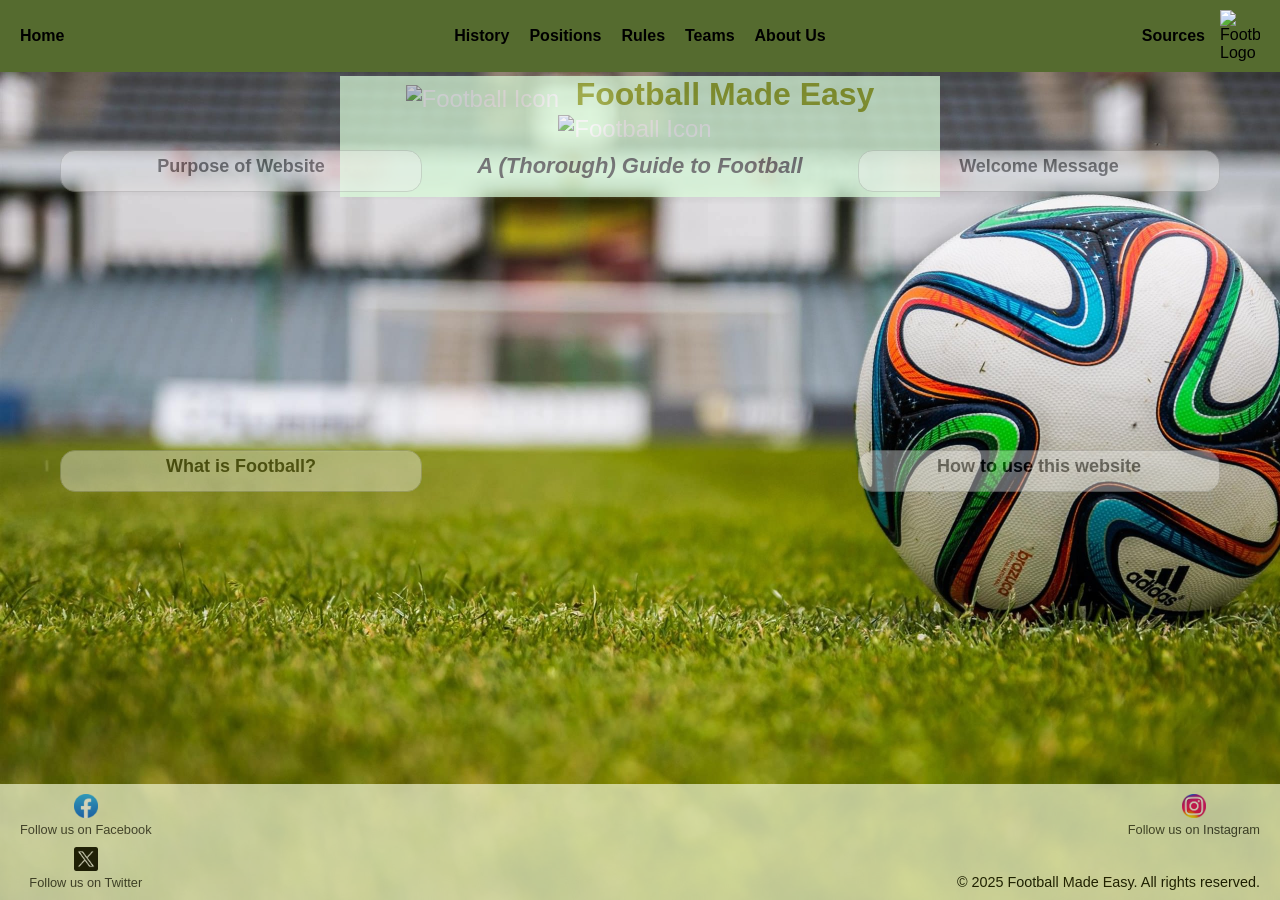
==== index.html @ 869b9be3 "Thirty-Eight Commit" ====
<!DOCTYPE html>
<html lang="en">
<head>
  <meta charset="UTF-8">
  <title>Football Made Easy</title>
  <meta name="viewport" content="width=device-width, initial-scale=1.0">
  <meta name="description" content="Football Made Easy - Learn football rules, history, and positions.">
  <link rel="icon" type="image/png" href="../assets/Football Design.png">
  <link rel="stylesheet" href="./public/style.css">

</head>

<body class = "page-background">

  <!-- Top -->
  <header>
    <nav class="nav-left">
      <a href="index.html">Home</a>
    </nav>

    <nav class="nav-center">
      <a href="./public/history.html">History</a>
      <a href="./public/positions.html">Positions</a>
      <a href="./public/rules.html">Rules</a>
      <a href="./public/teams.html">Teams</a>
      <a href="./public/aboutus.html">About Us</a>
    </nav>

    <nav class="right-section">
      <a href="./public/sources.html">Sources</a>
      <img src="../assets/Football Design.png" alt="Football Logo">
    </nav>
  </header>

  <!-- Main content -->
  <main style = "background: none !important">
  <div class="center-title">
    <img src="../assets/boy_kick.png" alt="Football Icon" class="title-image">
    <h1 style = "color: rgb(143, 163, 30);">Football Made Easy</h1>
    <img src="../assets/Football Design.png" alt="Football Icon" class="title-image">
    <h2>A (Thorough) Guide to Football</h2>
  </div>
</main>

  <div class="rounded-rectangle grow">
    <h2>Purpose of Website</h2>
    <p>Football Made Easy is a informative website that gives the fundamentals of football(Soccer). With short and clear explanations, it breaks down the complex aspects of the game such as history, player positions, rules, and Teams . The website offers a clean layout and interactive features that makes the learning both easy and enjoyable. Football Made Easy is a reliable and engaging starting point on your journey into the world of football. </p>
  </div>
  <div class="rounded-rectangle2 grow">
    <h2>What is Football?</h2>
    <p> Football is a game that involves two teams of 11 players that are on the field who try to maneuver the ball into the other team’s goal without using their hands or arms(besides the goalkeeper). The team with the most goals wins. The sport can be played almost anywhere, from football fields to gymnasiums and even to the beach.</p>
  </div>
  <div class="rounded-rectangle3 grow">
    <h2>Welcome Message</h2>
    <p> Welcome to this website, in here you will learn about the history, different positions with their own purpose, basic rules that you need to know to play football, and popular teams from all over the world. </p>
  </div>
    <div class="rounded-rectangle4 grow">
    <h2>How to use this website</h2>
    <p> In the top part of the page you can find different web pages that you can use to learn football. At the bottom part you can find links of our social media to put your comments or suggestions. There are also interactive tools that you can use like in the positions you can know whats your position based on your playstle. </p>
  </div>

  <!-- Footer -->
  <footer>
    <div class="social">
      <figure>
        <img src="../assets/facebook-logo.png" alt="Facebook">
        <figcaption>Follow us on Facebook</figcaption>
      </figure>
      <figure>
        <img src="../assets/twitter-x-logo.webp" alt="Twitter/X">
        <figcaption>Follow us on Twitter</figcaption>
      </figure>
    </div>
    <div class="social">
      <figure>
        <img src="../assets/Instagram-Logo.png" alt="Instagram">
        <figcaption>Follow us on Instagram</figcaption>
      </figure>
    </div>
    <div class="copyright">
      © 2025 Football Made Easy. All rights reserved.
    </div>
  </footer>

  <script src="script.js"></script>
</body>
</html>
---- public/style.css ----
body {
  margin: 0;
  padding: 0;
  font-family: Arial, sans-serif;
}

header {
  background-color: rgb(85, 107, 47);
  display: flex;
  justify-content: space-between;
  align-items: center;
  padding: 10px 20px;
}

.nav-left {
  display: flex;
  justify-content: left
}

.nav-center {
  display: flex;
  gap: 20px;
  justify-content: center;
  flex: 1
}

.right-section {
  display: flex;
  align-items: center;
  justify-content: right;
  gap: 15px;
}

.right-section img {
  width: 40px;
  height: auto;
}

nav {
  display: flex;
  gap: 20px;
  flex: 1;
  justify-content: center;
}

nav a {
  text-decoration: none;
  color: black;
  font-weight: bold;
  font-size: 16px;
  transition: font-size 0.2s;
}

nav a:hover {
  text-decoration: underline;
  color:rgba(0, 173, 9, 0.233);
  font-size: 24px
}

main {
  flex: 1; /* required for sticky footer */
  background-color: rgb(198, 216, 112);
  display: flex;
  justify-content: center;
  align-items: flex-start;
  color: white;
  font-size: 1.5em;
  padding: 0;
  margin: 0;
}

.page-background {
    background-image: url('../assets/Football-Background.jpg'); 
    background-size: cover;
    background-repeat: no-repeat;
    height: auto;
    position: relative;
    overflow-x: hidden;
}


footer {
  background-color: rgb(239, 245, 210);
  opacity: 70%;
  display: flex;
  justify-content: space-between;
  align-items: flex-start;
  padding: 10px 20px;
  position: relative;
  flex-wrap: wrap;        
  box-sizing: border-box; 
  width: 100%;            
  overflow-x: hidden;
}

.social {
  display: flex;
  flex-direction: column;
  gap: 10px;
}

.social img {
  width: 24px;
  height: 24px;
}

.social-right {
  position: absolute;
  right: 20px;
  bottom: 10px;
}

figure {
  margin: 0;
  text-align: center;
}

figcaption {
  font-size: 0.8em;
  color: #333;
}

.copyright {
  position: absolute;
  bottom: 10px;
  right: 20px;
  font-size: 0.9em;
}

button {
  background: none;
  border: none;
  white-space: nowrap;
  padding: 1px;
  margin: 10px;
  cursor: pointer;
  font: inherit;      /* keeps your page’s font */
  transition: font-size 0.3s; 
  width: 240px
}

button:hover {
  text-decoration: underline;
  font-size: 40px;
  color: rgb(0, 211, 0)
}

button.active {
  color: rgb(0, 211, 0);
  font-size: 40px;
}

html, body {
  height: 100%;
  margin: 0;
  padding: 0;
}

body {
  display: flex;
  flex-direction: column;
  min-height: 100vh;
}

.formations-main {
  display: flex;
  justify-content: space-between;
  align-items: center;
  gap: 20px;
  flex: 1; /* THIS is what makes the sticky footer work */
}

#mainImage {
  transform: scale(0.9);
  opacity: 0;
  transition: transform 0.3s ease, opacity 0.3s ease;
}

#mainImage.zoom-in {
  transform: scale(1);
  opacity: 1;
}

/* index and history */
.center-title .title-image {
      width: 40px;          /* adjust size */
      height: auto;         /* keep proportions */
      vertical-align: middle;
      margin-right: 10px;   /* space between image and text */
    }
    .center-title h1 {
      display: inline-block; /* allow side-by-side with image */
      font-size: 32px;
      margin: 0;
      color: black;
    }

        /* Title + subtitle positioned between rectangles */
    .center-title {
      position: absolute;
      background-color: rgb(220, 255, 220);
      opacity: 70%;
      top: 76px;              /* halfway between top and bottom rectangles */
      left: 50%;
      transform: translateX(-50%);
      text-align: center;
      width: 600px;            /* control width */
    }

    .center-title h1 {
      font-size: 32px;
      margin: 0;
      color: black;
    }

    .center-title h2 {
      font-size: 22px;
      font-style: italic;
      margin-top: 10px;
      color: #555;
    }

    .rounded-rectangle {
      position: absolute;       /* places it in the upper left */
      top: 150px;                /* distance from the top */
      left: 60px;               /* distance from the left */
      width: 350px;             /* rectangle width */
      padding: 15px;            /* inner spacing */
      background-color: #f0f0f0;/* light gray background */
      border-radius: 15px;      /* rounded corners */
      border: 2px solid #333;   /* border color */
      font-family: Arial, sans-serif;
    }
    .rounded-rectangle h2 {
      margin: 0;
      font-size: 18px;
      text-align: center;
    }
    .rounded-rectangle2 {
      position: absolute;       /* places it in the upper left */
      top: 450px;                /* distance from the top */
      left: 60px;               /* distance from the left */
      width: 350px;             /* rectangle width */
      padding: 15px;            /* inner spacing */
      background-color: #f0f0f0;/* light gray background */
      border-radius: 15px;      /* rounded corners */
      border: 2px solid #333;   /* border color */
      font-family: Arial, sans-serif;
    }
    .rounded-rectangle2 h2 {
      margin: 0;
      font-size: 18px;
      text-align: center;
    }
    .rounded-rectangle3 {
      position: absolute;       /* places it in the upper left */
      top: 150px;                /* distance from the top */
      right:60px;               /* distance from the left */
      width: 350px;             /* rectangle width */
      padding: 15px;            /* inner spacing */
      background-color: #f0f0f0;/* light gray background */
      border-radius: 15px;      /* rounded corners */
      border: 2px solid #333;   /* border color */
      font-family: Arial, sans-serif;
    }
    .rounded-rectangle3 h2 {
      margin: 0;
      font-size: 18px;
      text-align: center;
    }
    .rounded-rectangle4 {
      position: absolute;       /* places it in the upper left */
      top: 450px;                /* distance from the top */
      right: 60px;               /* distance from the left */
      width: 350px;             /* rectangle width */
      padding: 15px;            /* inner spacing */
      background-color: #f0f0f0;/* light gray background */
      border-radius: 15px;      /* rounded corners */
      border: 2px solid #333;   /* border color */
      font-family: Arial, sans-serif;
    }
    .rounded-rectangle4 h2 {
      margin: 0;
      font-size: 18px;
      text-align: center;
    }

    .grow {
      height: 30px;
      overflow: hidden;
      white-space: nowrap;
      text-overflow: ellipsis;
      border: 1px solid #aaa;
      padding: 5px;
      cursor: pointer;
      transition: transform 0.3s ease;
      opacity: 0.4;
    }
    .grow:hover {
      height: auto;
      white-space: normal;
      transform: scale(1.1);
      opacity: 1;
    }

    .rounded-rectangle,
  .rounded-rectangle2,
  .rounded-rectangle3,
  .rounded-rectangle4 {
  overflow-x: hidden;
}

/* teams and about us */
.about-us-section {
      display: grid;
      grid-template-columns: 1fr 1fr; /* two columns */
      gap: 30px;
      width: 100%;
      max-width: 1000px;
    }

    .box {
      background-color: #f0f0f0;
      border-radius: 15px;
      border: 2px solid #333;
      padding: 20px;
      font-family: Arial, sans-serif;
      transition: all 0.3s ease;
      overflow: hidden;
      max-height: 120px; /* collapsed height */
      cursor: pointer;
      color: black; /* font color */
      opacity: 70%;
      transition: transform 0.3s ease;
    }

    .box h2 {
      margin: 0 0 10px 0;
      font-size: 18px;
      text-align: center;
      color: #222; /* darker heading */
    }

    .box p{
      margin: 0;
      font-size: 14px;
      line-height: 1.4em;
      color: #333; /* darker paragraph text */
    }

    .box:hover {
      max-height: 500px; /* expands vertically */
      transform: scale(1.1);
      opacity: 1;
    }
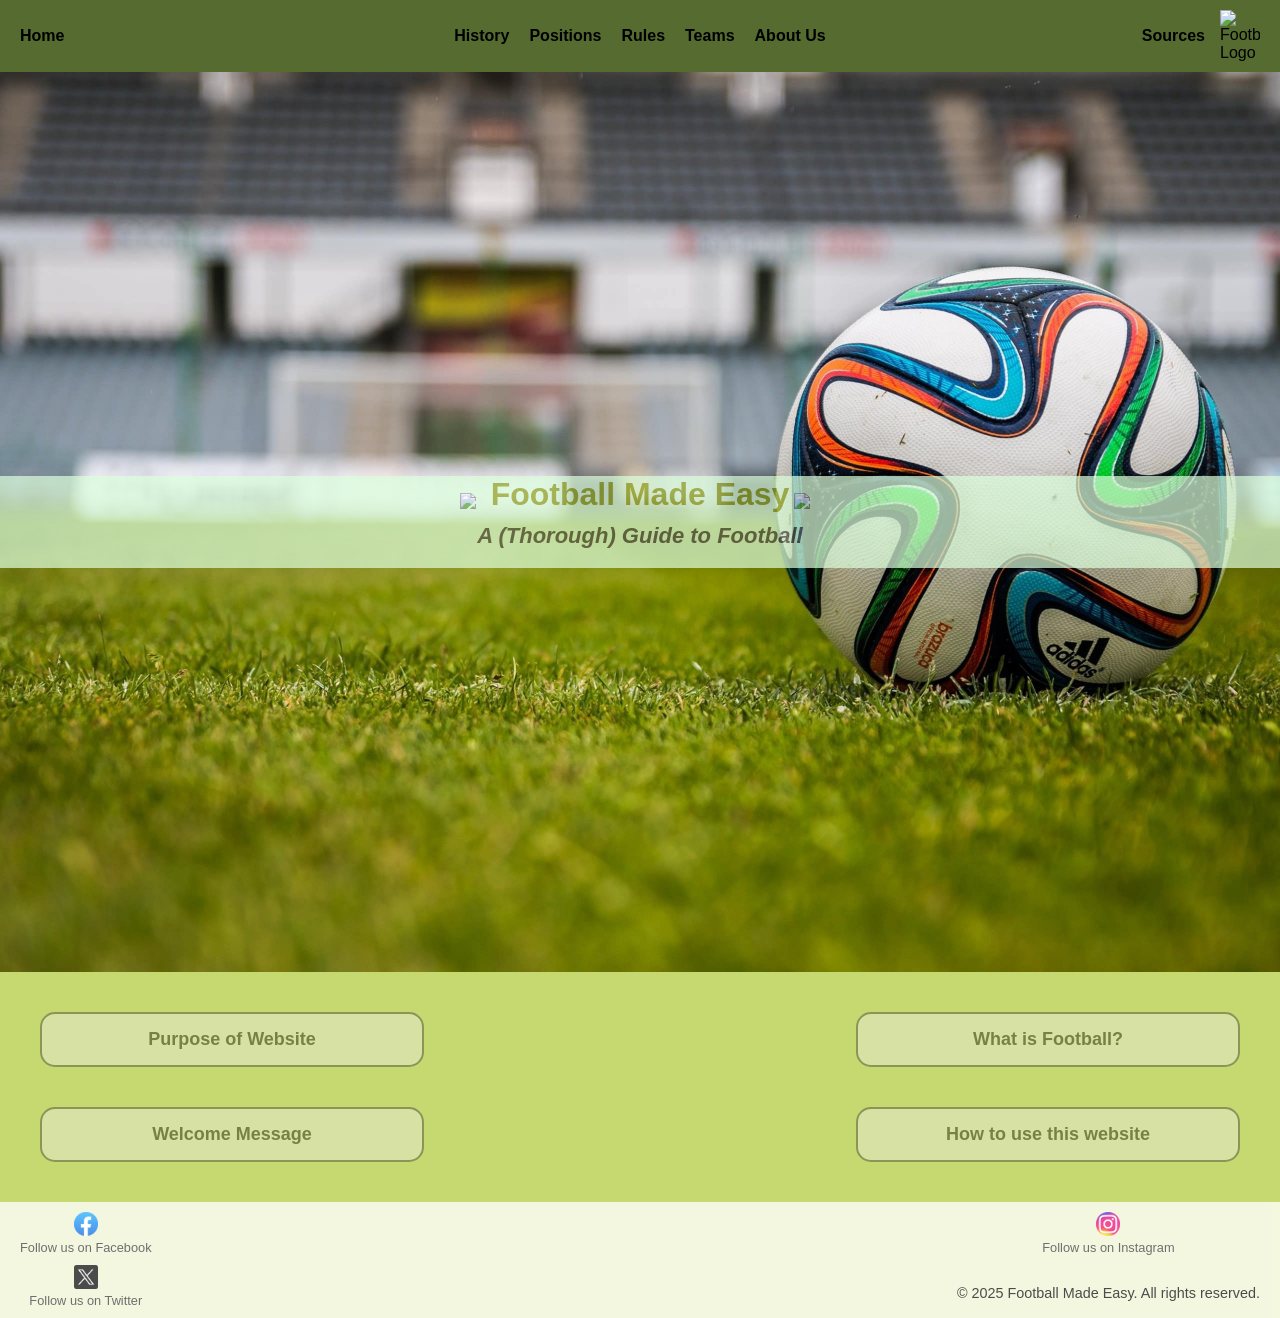
==== commit 36ec7067: "Forty-Second Commit" ====
--- a/index.html
+++ b/index.html
@@ -10,7 +10,7 @@
 
 </head>
 
-<body class = "page-background">
+<body>
 
   <!-- Top -->
   <header>
@@ -33,15 +33,18 @@
   </header>
 
   <!-- Main content -->
-  <main style = "background: none !important">
+ <section class="hero">
   <div class="center-title">
-    <img src="../assets/boy_kick.png" alt="Football Icon" class="title-image">
-    <h1 style = "color: rgb(143, 163, 30);">Football Made Easy</h1>
-    <img src="../assets/Football Design.png" alt="Football Icon" class="title-image">
+    <div>
+    <img src="../assets/boy_kick.png" class="title-image">
+    <h1 style="color: rgb(143, 163, 30);">Football Made Easy</h1>
+    <img src="../assets/Football Design.png" class="title-image">
+    </div>
     <h2>A (Thorough) Guide to Football</h2>
   </div>
-</main>
+</section>
 
+<section class="content-section">
   <div class="rounded-rectangle grow">
     <h2>Purpose of Website</h2>
     <p>Football Made Easy is a informative website that gives the fundamentals of football(Soccer). With short and clear explanations, it breaks down the complex aspects of the game such as history, player positions, rules, and Teams . The website offers a clean layout and interactive features that makes the learning both easy and enjoyable. Football Made Easy is a reliable and engaging starting point on your journey into the world of football. </p>
@@ -58,6 +61,9 @@
     <h2>How to use this website</h2>
     <p> In the top part of the page you can find different web pages that you can use to learn football. At the bottom part you can find links of our social media to put your comments or suggestions. There are also interactive tools that you can use like in the positions you can know whats your position based on your playstle. </p>
   </div>
+  </section>
+
+
 
   <!-- Footer -->
   <footer>
@@ -71,14 +77,14 @@
         <figcaption>Follow us on Twitter</figcaption>
       </figure>
     </div>
-    <div class="social">
+    <div class="social-right">
       <figure>
         <img src="../assets/Instagram-Logo.png" alt="Instagram">
         <figcaption>Follow us on Instagram</figcaption>
       </figure>
-    </div>
     <div class="copyright">
       © 2025 Football Made Easy. All rights reserved.
+    </div>
     </div>
   </footer>
 
--- a/public/style.css
+++ b/public/style.css
@@ -57,14 +57,27 @@
   font-size: 24px
 }
 
+a {
+  text-decoration: none;
+  color: black;
+  font-weight: bold;
+  font-size: 16px;
+  transition: font-size 0.2s;
+}
+
+a:hover {
+  text-decoration: underline;
+  color:rgba(0, 173, 121, 0.349);
+  font-size: 18px
+}
+
 main {
   flex: 1; /* required for sticky footer */
   background-color: rgb(198, 216, 112);
+  padding-bottom: 40px;
   display: flex;
   justify-content: center;
-  align-items: flex-start;
-  color: white;
-  font-size: 1.5em;
+  align-items: flex-start; 
   padding: 0;
   margin: 0;
 }
@@ -73,7 +86,7 @@
     background-image: url('../assets/Football-Background.jpg'); 
     background-size: cover;
     background-repeat: no-repeat;
-    height: auto;
+    height:100vh;
     position: relative;
     overflow-x: hidden;
 }
@@ -89,7 +102,7 @@
   position: relative;
   flex-wrap: wrap;        
   box-sizing: border-box; 
-  width: 100%;            
+  width: 100%;          
   overflow-x: hidden;
 }
 
@@ -99,15 +112,14 @@
   gap: 10px;
 }
 
-.social img {
+.social-right {
+  display: flex;
+  flex-direction: column;
+}
+
+.social img, .social-right img {
   width: 24px;
   height: 24px;
-}
-
-.social-right {
-  position: absolute;
-  right: 20px;
-  bottom: 10px;
 }
 
 figure {
@@ -121,10 +133,8 @@
 }
 
 .copyright {
-  position: absolute;
-  bottom: 10px;
-  right: 20px;
   font-size: 0.9em;
+  margin-top: 30px;
 }
 
 button {
@@ -151,7 +161,7 @@
 }
 
 html, body {
-  height: 100%;
+  min-height: 100vh;
   margin: 0;
   padding: 0;
 }
@@ -167,7 +177,6 @@
   justify-content: space-between;
   align-items: center;
   gap: 20px;
-  flex: 1; /* THIS is what makes the sticky footer work */
 }
 
 #mainImage {
@@ -179,6 +188,27 @@
 #mainImage.zoom-in {
   transform: scale(1);
   opacity: 1;
+}
+
+.hero {
+  background-image: url('../assets/Football-Background.jpg');
+  background-size: cover;
+  background-position: center;
+  background-repeat: no-repeat;
+  min-height: 100vh;
+  display: flex;
+  justify-content: center;
+  align-items: center;
+  position: relative;
+}
+
+.content-section {
+  display: flex;
+  flex-wrap: wrap;
+  gap: 40px;
+  padding: 40px;
+  justify-content: space-between;
+  background-color: rgb(198, 216, 112);
 }
 
 /* index and history */
@@ -197,14 +227,14 @@
 
         /* Title + subtitle positioned between rectangles */
     .center-title {
-      position: absolute;
+      display: flex;
+      flex-direction: column;
+      justify-content: center;
+      align-items: center;
       background-color: rgb(220, 255, 220);
       opacity: 70%;
-      top: 76px;              /* halfway between top and bottom rectangles */
-      left: 50%;
-      transform: translateX(-50%);
-      text-align: center;
-      width: 600px;            /* control width */
+      width: 100%;
+                 /* control width */
     }
 
     .center-title h1 {
@@ -221,9 +251,7 @@
     }
 
     .rounded-rectangle {
-      position: absolute;       /* places it in the upper left */
-      top: 150px;                /* distance from the top */
-      left: 60px;               /* distance from the left */
+      display: flex;               /* distance from the left */
       width: 350px;             /* rectangle width */
       padding: 15px;            /* inner spacing */
       background-color: #f0f0f0;/* light gray background */
@@ -237,9 +265,7 @@
       text-align: center;
     }
     .rounded-rectangle2 {
-      position: absolute;       /* places it in the upper left */
-      top: 450px;                /* distance from the top */
-      left: 60px;               /* distance from the left */
+      display: flex;               /* distance from the left */
       width: 350px;             /* rectangle width */
       padding: 15px;            /* inner spacing */
       background-color: #f0f0f0;/* light gray background */
@@ -253,9 +279,7 @@
       text-align: center;
     }
     .rounded-rectangle3 {
-      position: absolute;       /* places it in the upper left */
-      top: 150px;                /* distance from the top */
-      right:60px;               /* distance from the left */
+      display: flex;               /* distance from the left */
       width: 350px;             /* rectangle width */
       padding: 15px;            /* inner spacing */
       background-color: #f0f0f0;/* light gray background */
@@ -269,9 +293,7 @@
       text-align: center;
     }
     .rounded-rectangle4 {
-      position: absolute;       /* places it in the upper left */
-      top: 450px;                /* distance from the top */
-      right: 60px;               /* distance from the left */
+      display: flex;               /* distance from the left */
       width: 350px;             /* rectangle width */
       padding: 15px;            /* inner spacing */
       background-color: #f0f0f0;/* light gray background */
@@ -286,28 +308,34 @@
     }
 
     .grow {
-      height: 30px;
-      overflow: hidden;
-      white-space: nowrap;
-      text-overflow: ellipsis;
-      border: 1px solid #aaa;
-      padding: 5px;
-      cursor: pointer;
-      transition: transform 0.3s ease;
-      opacity: 0.4;
+      max-height: 40px;
+    overflow: hidden;
+    cursor: pointer;
+    transition: transform 0.3s ease;
+    opacity: 0.4;
+
     }
     .grow:hover {
-      height: auto;
+      max-height: 500px;
       white-space: normal;
       transform: scale(1.1);
       opacity: 1;
     }
+
+    .grow p {
+  display: none;
+}
+
+.grow:hover p {
+  display: block;
+}
 
     .rounded-rectangle,
   .rounded-rectangle2,
   .rounded-rectangle3,
   .rounded-rectangle4 {
-  overflow-x: hidden;
+  flex-direction: column;   /* stack h2 and p vertically */
+  align-items: center;      /* center h2 horizontally */
 }
 
 /* teams and about us */
@@ -353,3 +381,43 @@
       transform: scale(1.1);
       opacity: 1;
     }
+
+    .four-grid {
+  display: grid;
+  grid-template-columns: 1fr 1fr; /* 2 columns */
+  grid-template-rows: auto auto;   /* 2 rows */
+  width: 100%;
+  height: 85%;
+  padding: 40px 40px 0 40px;
+  gap: 40px;
+}
+
+.four-grid > div {
+  align-self: start;
+  justify-self: start;
+}
+
+/* Top-left */
+.four-grid > div:nth-child(1) {
+  justify-self: start;
+  align-self: start;
+}
+
+/* Top-right */
+.four-grid > div:nth-child(2) {
+  justify-self: end;
+  align-self: start;
+}
+
+/* Bottom-left */
+.four-grid > div:nth-child(3) {
+  justify-self: start;
+  align-self: end;
+}
+
+/* Bottom-right */
+.four-grid > div:nth-child(4) {
+  justify-self: end;
+  align-self: end;
+}
+
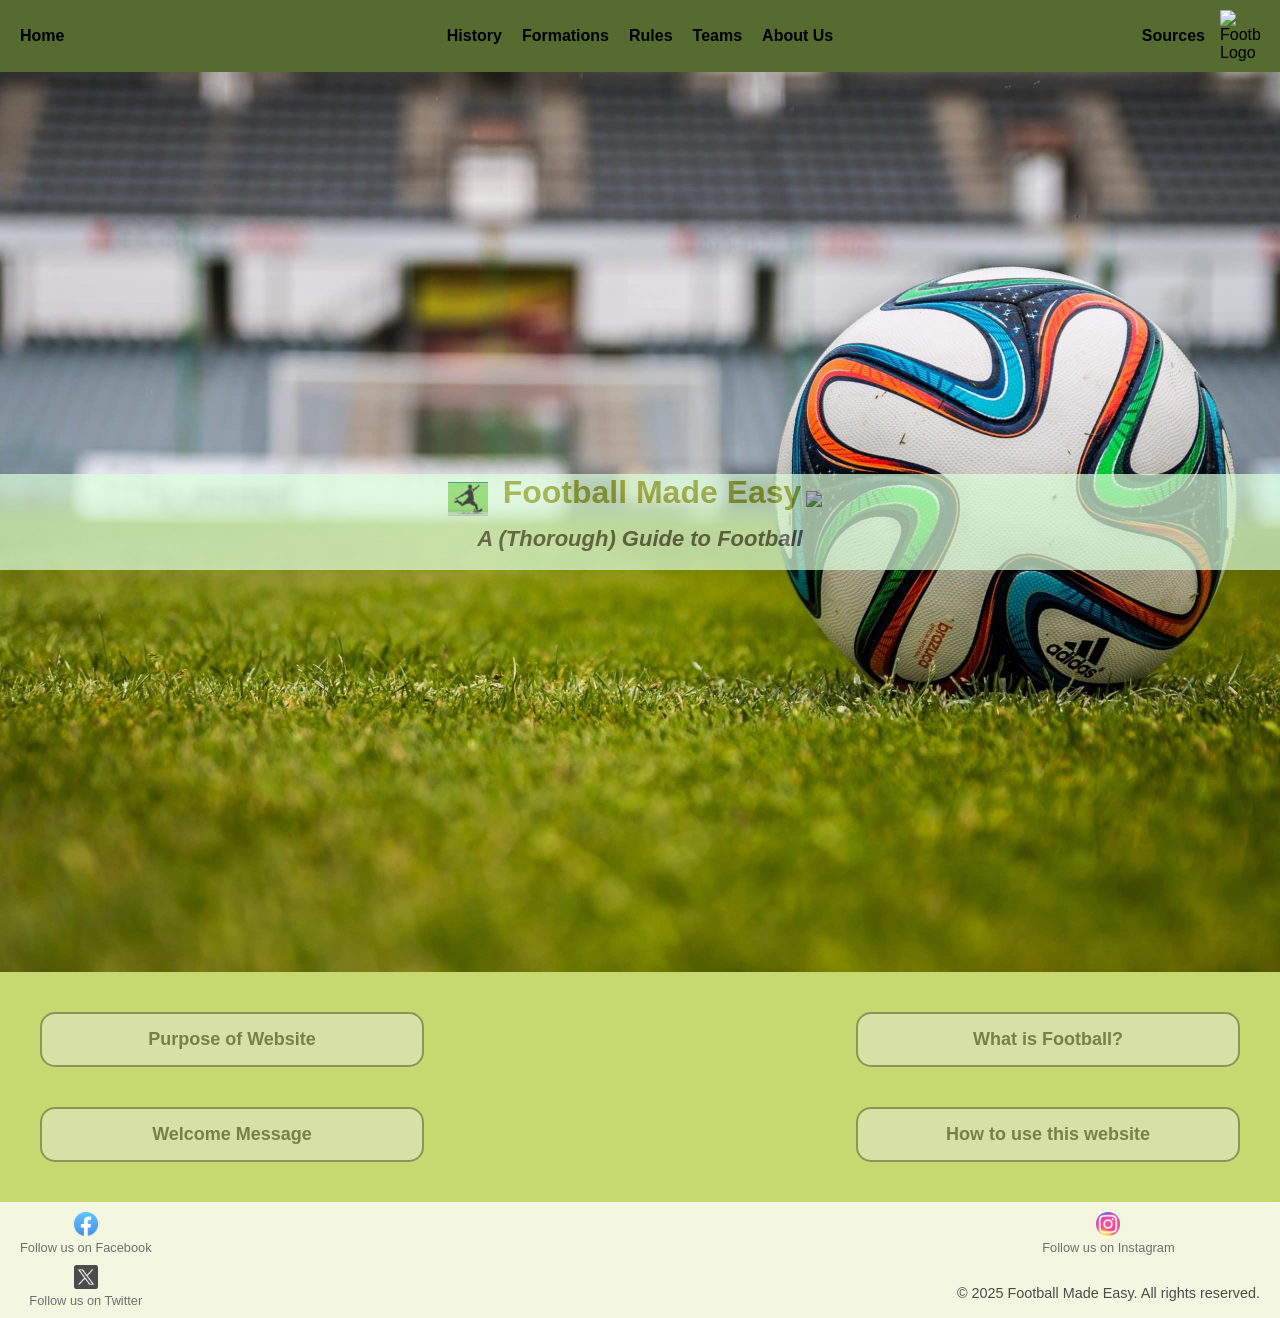
==== commit 5f5a9bec: "Forty-Third Commit" ====
--- a/index.html
+++ b/index.html
@@ -20,7 +20,7 @@
 
     <nav class="nav-center">
       <a href="./public/history.html">History</a>
-      <a href="./public/positions.html">Positions</a>
+      <a href="./public/formations.html">Formations</a>
       <a href="./public/rules.html">Rules</a>
       <a href="./public/teams.html">Teams</a>
       <a href="./public/aboutus.html">About Us</a>
@@ -36,7 +36,7 @@
  <section class="hero">
   <div class="center-title">
     <div>
-    <img src="../assets/boy_kick.png" class="title-image">
+    <img src="../assets/boy_kick.PNG" class="title-image">
     <h1 style="color: rgb(143, 163, 30);">Football Made Easy</h1>
     <img src="../assets/Football Design.png" class="title-image">
     </div>
--- a/public/style.css
+++ b/public/style.css
@@ -93,7 +93,7 @@
 
 
 footer {
-  background-color: rgb(239, 245, 210);
+  background-color: #eff5d2;
   opacity: 70%;
   display: flex;
   justify-content: space-between;
@@ -208,7 +208,7 @@
   gap: 40px;
   padding: 40px;
   justify-content: space-between;
-  background-color: rgb(198, 216, 112);
+  background-color: #c6d870;
 }
 
 /* index and history */
@@ -231,7 +231,7 @@
       flex-direction: column;
       justify-content: center;
       align-items: center;
-      background-color: rgb(220, 255, 220);
+      background-color: #dcffdc;
       opacity: 70%;
       width: 100%;
                  /* control width */
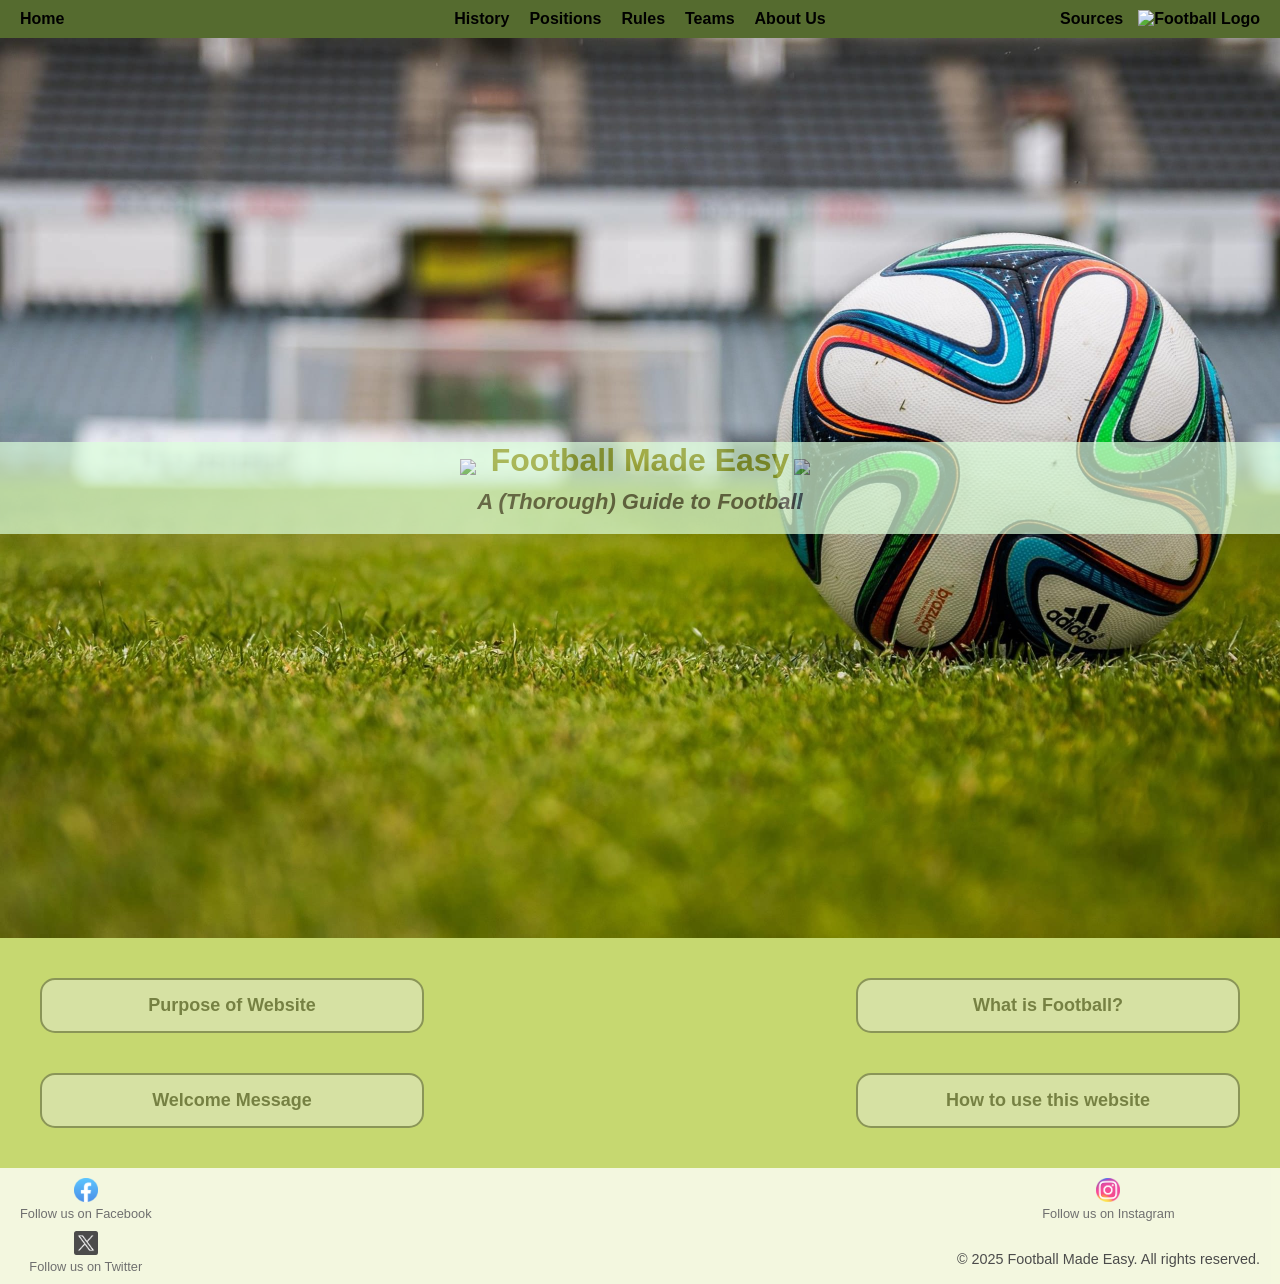
==== commit 0618bb60: "Fourty-Fifth Commit" ====
--- a/index.html
+++ b/index.html
@@ -20,7 +20,7 @@
 
     <nav class="nav-center">
       <a href="./public/history.html">History</a>
-      <a href="./public/formations.html">Formations</a>
+      <a href="./public/positions.html">Positions</a>
       <a href="./public/rules.html">Rules</a>
       <a href="./public/teams.html">Teams</a>
       <a href="./public/aboutus.html">About Us</a>
@@ -28,7 +28,7 @@
 
     <nav class="right-section">
       <a href="./public/sources.html">Sources</a>
-      <img src="../assets/Football Design.png" alt="Football Logo">
+      <a href="./public/accounts.html"><img src="../assets/Football Design.png" alt="Football Logo"></a>
     </nav>
   </header>
 
@@ -36,7 +36,7 @@
  <section class="hero">
   <div class="center-title">
     <div>
-    <img src="../assets/boy_kick.PNG" class="title-image">
+    <img src="../assets/boy_kick.png" class="title-image">
     <h1 style="color: rgb(143, 163, 30);">Football Made Easy</h1>
     <img src="../assets/Football Design.png" class="title-image">
     </div>
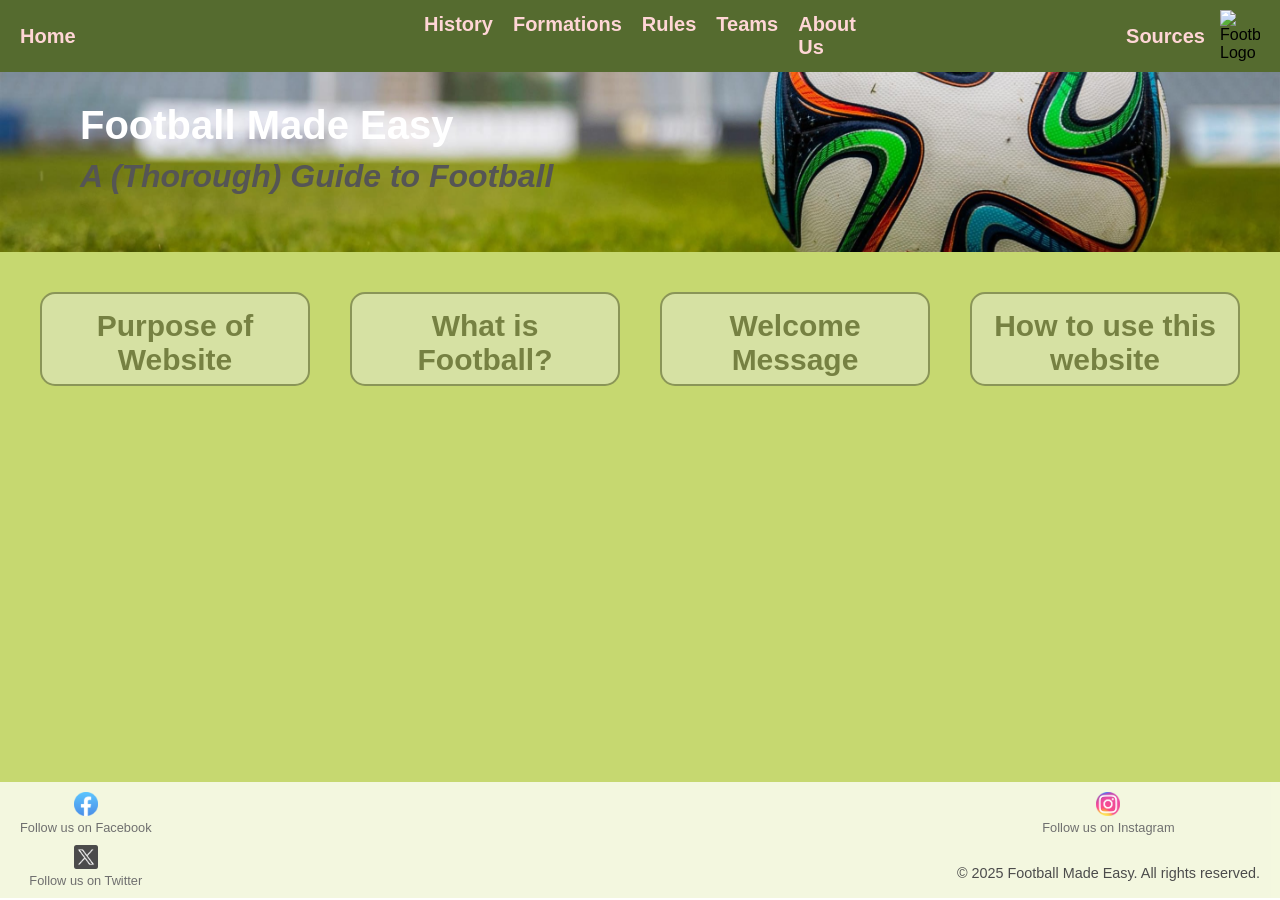
==== commit c3bcc7de: "Forty-Fourth Commit" ====
--- a/index.html
+++ b/index.html
@@ -20,7 +20,7 @@
 
     <nav class="nav-center">
       <a href="./public/history.html">History</a>
-      <a href="./public/positions.html">Positions</a>
+      <a href="./public/formations.html">Formations</a>
       <a href="./public/rules.html">Rules</a>
       <a href="./public/teams.html">Teams</a>
       <a href="./public/aboutus.html">About Us</a>
@@ -28,7 +28,7 @@
 
     <nav class="right-section">
       <a href="./public/sources.html">Sources</a>
-      <a href="./public/accounts.html"><img src="../assets/Football Design.png" alt="Football Logo"></a>
+      <img src="../assets/Football Design.png" alt="Football Logo">
     </nav>
   </header>
 
@@ -36,9 +36,7 @@
  <section class="hero">
   <div class="center-title">
     <div>
-    <img src="../assets/boy_kick.png" class="title-image">
-    <h1 style="color: rgb(143, 163, 30);">Football Made Easy</h1>
-    <img src="../assets/Football Design.png" class="title-image">
+    <h1>Football Made Easy</h1>
     </div>
     <h2>A (Thorough) Guide to Football</h2>
   </div>
@@ -49,15 +47,15 @@
     <h2>Purpose of Website</h2>
     <p>Football Made Easy is a informative website that gives the fundamentals of football(Soccer). With short and clear explanations, it breaks down the complex aspects of the game such as history, player positions, rules, and Teams . The website offers a clean layout and interactive features that makes the learning both easy and enjoyable. Football Made Easy is a reliable and engaging starting point on your journey into the world of football. </p>
   </div>
-  <div class="rounded-rectangle2 grow">
+  <div class="rounded-rectangle grow">
     <h2>What is Football?</h2>
     <p> Football is a game that involves two teams of 11 players that are on the field who try to maneuver the ball into the other team’s goal without using their hands or arms(besides the goalkeeper). The team with the most goals wins. The sport can be played almost anywhere, from football fields to gymnasiums and even to the beach.</p>
   </div>
-  <div class="rounded-rectangle3 grow">
+  <div class="rounded-rectangle grow">
     <h2>Welcome Message</h2>
     <p> Welcome to this website, in here you will learn about the history, different positions with their own purpose, basic rules that you need to know to play football, and popular teams from all over the world. </p>
   </div>
-    <div class="rounded-rectangle4 grow">
+    <div class="rounded-rectangle grow">
     <h2>How to use this website</h2>
     <p> In the top part of the page you can find different web pages that you can use to learn football. At the bottom part you can find links of our social media to put your comments or suggestions. There are also interactive tools that you can use like in the positions you can know whats your position based on your playstle. </p>
   </div>
@@ -66,7 +64,7 @@
 
 
   <!-- Footer -->
-  <footer>
+ <footer>
     <div class="social">
       <figure>
         <img src="../assets/facebook-logo.png" alt="Facebook">
--- a/public/style.css
+++ b/public/style.css
@@ -45,16 +45,16 @@
 
 nav a {
   text-decoration: none;
-  color: black;
+  color: rgb(255, 214, 214);
   font-weight: bold;
-  font-size: 16px;
+  font-size: 20px;
   transition: font-size 0.2s;
 }
 
 nav a:hover {
   text-decoration: underline;
-  color:rgba(0, 173, 9, 0.233);
-  font-size: 24px
+  color:rgba(65, 255, 75, 0.233);
+  font-size: 22px
 }
 
 a {
@@ -195,16 +195,15 @@
   background-size: cover;
   background-position: center;
   background-repeat: no-repeat;
-  min-height: 100vh;
-  display: flex;
-  justify-content: center;
+  height: 20vh;
+  display: flex;
+  justify-content: flex-start;
   align-items: center;
-  position: relative;
 }
 
 .content-section {
   display: flex;
-  flex-wrap: wrap;
+  height: 50vh;
   gap: 40px;
   padding: 40px;
   justify-content: space-between;
@@ -220,9 +219,9 @@
     }
     .center-title h1 {
       display: inline-block; /* allow side-by-side with image */
-      font-size: 32px;
+      font-size: 40px;
       margin: 0;
-      color: black;
+      color: rgb(255, 255, 255);
     }
 
         /* Title + subtitle positioned between rectangles */
@@ -230,21 +229,12 @@
       display: flex;
       flex-direction: column;
       justify-content: center;
-      align-items: center;
-      background-color: #dcffdc;
-      opacity: 70%;
-      width: 100%;
-                 /* control width */
-    }
-
-    .center-title h1 {
+      align-items: flex-start;
+      margin-left: 80px;
+    }
+
+    .center-title h2 {
       font-size: 32px;
-      margin: 0;
-      color: black;
-    }
-
-    .center-title h2 {
-      font-size: 22px;
       font-style: italic;
       margin-top: 10px;
       color: #555;
@@ -259,56 +249,19 @@
       border: 2px solid #333;   /* border color */
       font-family: Arial, sans-serif;
     }
+
+    .rounded-rectangle p {
+      font-size: 20px
+    }
+
     .rounded-rectangle h2 {
       margin: 0;
-      font-size: 18px;
+      font-size: 30px;
       text-align: center;
     }
-    .rounded-rectangle2 {
-      display: flex;               /* distance from the left */
-      width: 350px;             /* rectangle width */
-      padding: 15px;            /* inner spacing */
-      background-color: #f0f0f0;/* light gray background */
-      border-radius: 15px;      /* rounded corners */
-      border: 2px solid #333;   /* border color */
-      font-family: Arial, sans-serif;
-    }
-    .rounded-rectangle2 h2 {
-      margin: 0;
-      font-size: 18px;
-      text-align: center;
-    }
-    .rounded-rectangle3 {
-      display: flex;               /* distance from the left */
-      width: 350px;             /* rectangle width */
-      padding: 15px;            /* inner spacing */
-      background-color: #f0f0f0;/* light gray background */
-      border-radius: 15px;      /* rounded corners */
-      border: 2px solid #333;   /* border color */
-      font-family: Arial, sans-serif;
-    }
-    .rounded-rectangle3 h2 {
-      margin: 0;
-      font-size: 18px;
-      text-align: center;
-    }
-    .rounded-rectangle4 {
-      display: flex;               /* distance from the left */
-      width: 350px;             /* rectangle width */
-      padding: 15px;            /* inner spacing */
-      background-color: #f0f0f0;/* light gray background */
-      border-radius: 15px;      /* rounded corners */
-      border: 2px solid #333;   /* border color */
-      font-family: Arial, sans-serif;
-    }
-    .rounded-rectangle4 h2 {
-      margin: 0;
-      font-size: 18px;
-      text-align: center;
-    }
 
     .grow {
-      max-height: 40px;
+      max-height: 60px;
     overflow: hidden;
     cursor: pointer;
     transition: transform 0.3s ease;
@@ -330,10 +283,7 @@
   display: block;
 }
 
-    .rounded-rectangle,
-  .rounded-rectangle2,
-  .rounded-rectangle3,
-  .rounded-rectangle4 {
+    .rounded-rectangle {
   flex-direction: column;   /* stack h2 and p vertically */
   align-items: center;      /* center h2 horizontally */
 }
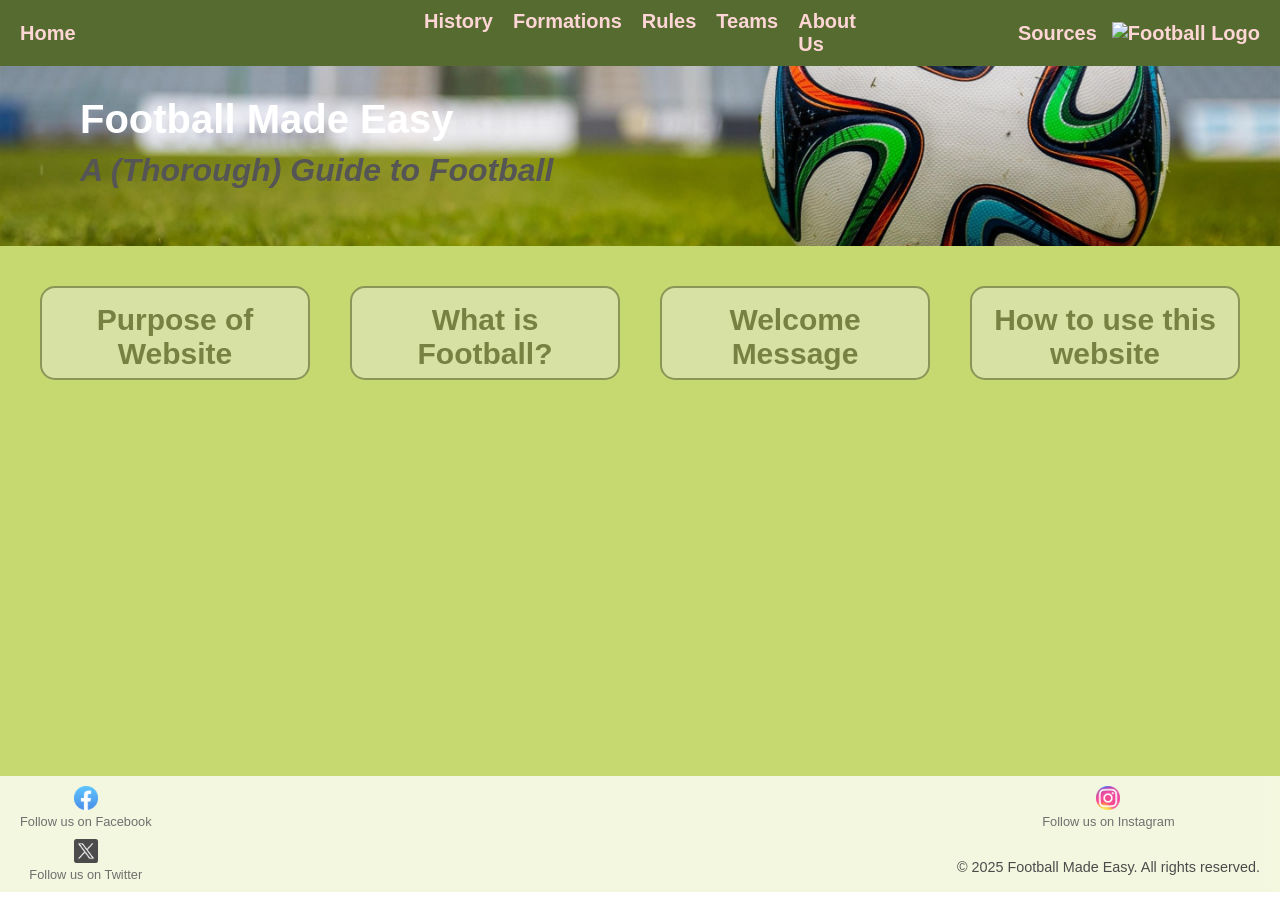
==== commit 99aa5ad3: "Fourty-Ninth Commit" ====
--- a/index.html
+++ b/index.html
@@ -28,7 +28,7 @@
 
     <nav class="right-section">
       <a href="./public/sources.html">Sources</a>
-      <img src="../assets/Football Design.png" alt="Football Logo">
+      <a href="./public/accounts.html"></ahref><img src="../assets/Football Design.png" alt="Football Logo"></a>
     </nav>
   </header>
 
--- a/public/style.css
+++ b/public/style.css
@@ -208,6 +208,16 @@
   padding: 40px;
   justify-content: space-between;
   background-color: #c6d870;
+}
+
+.sign-up-section {
+  display: flex;
+  flex-wrap: wrap;
+  gap: 40px;
+  padding: 40px;
+  width: 20%;
+  justify-content: center;
+  background-color: rgb(198, 216, 112);
 }
 
 /* index and history */
@@ -371,3 +381,28 @@
   align-self: end;
 }
 
+
+/* accounts */
+.about-us-section {
+  display: flex;
+  justify-content: space-between; /* spreads boxes left, center, right */
+  align-items: center;
+  margin: 20px;
+}
+
+.boxacc, .boxacc2, .boxacc3 {
+  flex: 1; /* base equal width */
+  text-align: center;
+  padding: 20px;
+  margin: 10px;
+  border: 2px solid #333;
+  border-radius: 8px;
+  background-color: #f0f0f0;
+}
+
+/* Make Box 2 bigger */
+.boxacc2 {
+  flex: 2; /* takes double the width compared to others */
+  padding: 40px; /* more vertical + horizontal space */
+  font-size: 1.2em; /* slightly larger text */
+}
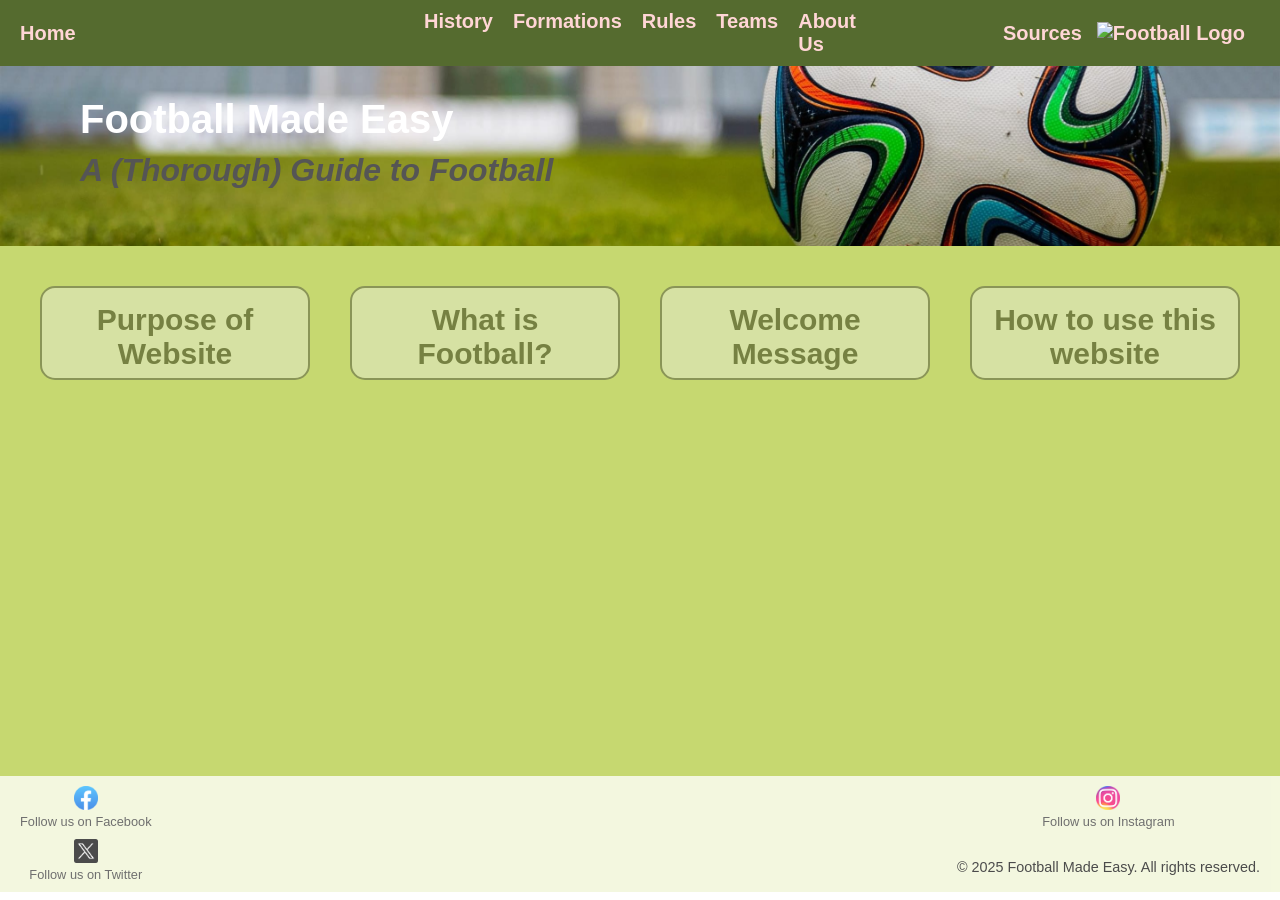
==== commit 556bfcd7: "Fifty-First Commit" ====
--- a/index.html
+++ b/index.html
@@ -29,6 +29,7 @@
     <nav class="right-section">
       <a href="./public/sources.html">Sources</a>
       <a href="./public/accounts.html"></ahref><img src="../assets/Football Design.png" alt="Football Logo"></a>
+      <span id="authControls"></span>
     </nav>
   </header>
 
@@ -86,7 +87,7 @@
     </div>
   </footer>
 
-  <script src="script.js"></script>
+  <script src="../public/script.js"></script>
 </body>
 </html>
 
--- a/public/style.css
+++ b/public/style.css
@@ -78,6 +78,22 @@
   display: flex;
   justify-content: center;
   align-items: flex-start; 
+  padding: 0;
+  margin: 0;
+}
+
+.main-accounts {
+  flex: 1; /* required for sticky footer */
+  background: 
+  linear-gradient(rgba(198, 216, 112, 0.6), rgba(198, 216, 112, 0.6)), 
+  url('../assets/Football-Background.jpg');
+  background-size: cover;
+  background-position: center;
+  background-repeat: no-repeat;
+  padding-bottom: 40px;
+  display: flex;
+  justify-content: center;
+  align-items: center; 
   padding: 0;
   margin: 0;
 }
@@ -137,7 +153,7 @@
   margin-top: 30px;
 }
 
-button {
+.formation-button {
   background: none;
   border: none;
   white-space: nowrap;
@@ -149,13 +165,13 @@
   width: 240px
 }
 
-button:hover {
+.formation-button:hover {
   text-decoration: underline;
   font-size: 40px;
   color: rgb(0, 211, 0)
 }
 
-button.active {
+.formation-button.active {
   color: rgb(0, 211, 0);
   font-size: 40px;
 }
@@ -406,3 +422,4 @@
   padding: 40px; /* more vertical + horizontal space */
   font-size: 1.2em; /* slightly larger text */
 }
+
